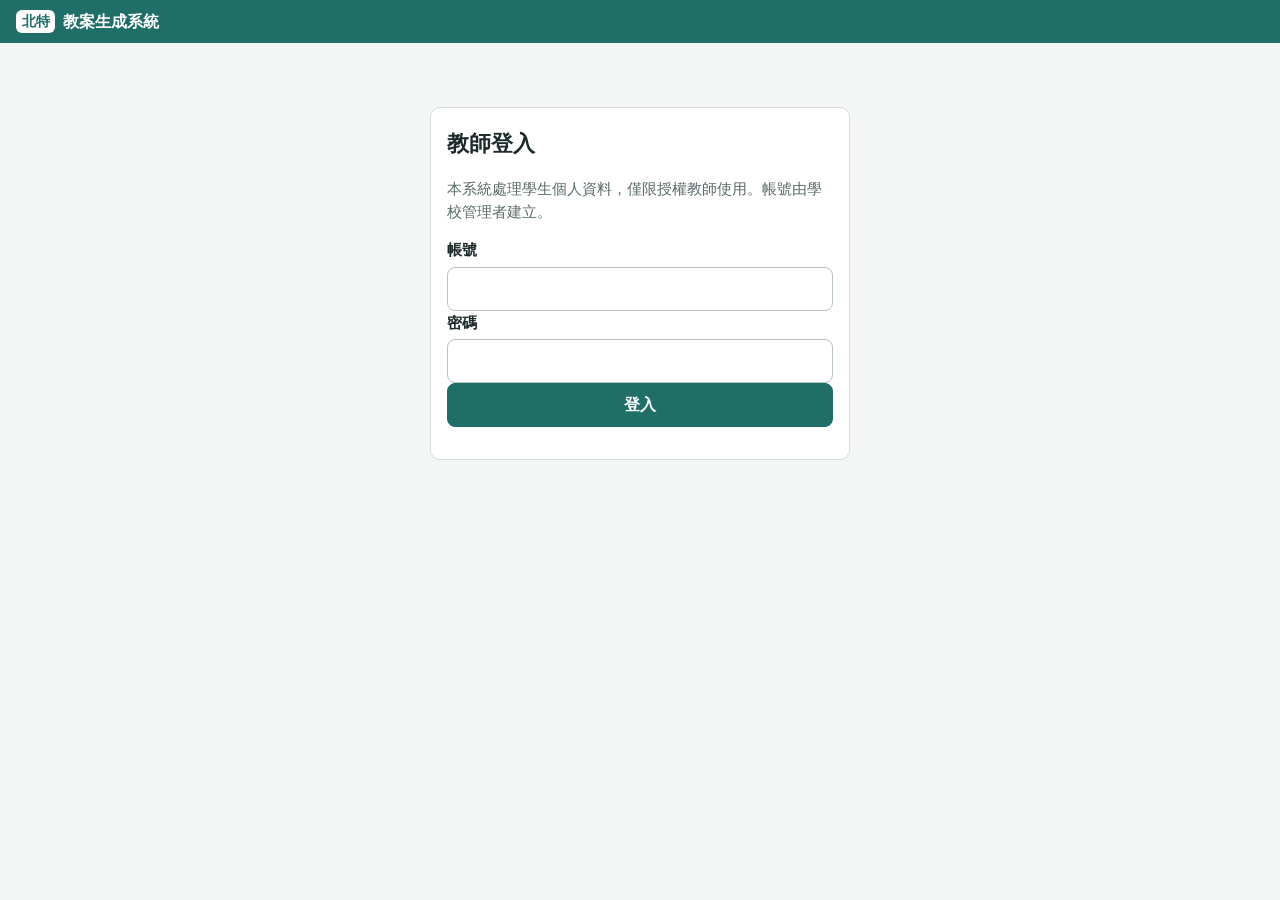
==== static/index.html @ be32dafa "北特教案生成系統：Vercel 部署分支 Co-Authored-By: Claude Opus 5.5 <noreply@anthropic.com> Claude-Session: https:/" ====
<!doctype html>
<html lang="zh-Hant-TW">
<head>
<meta charset="utf-8">
<meta name="viewport" content="width=device-width, initial-scale=1, viewport-fit=cover">
<meta name="robots" content="noindex,nofollow">
<title>北特教案生成系統</title>
<link rel="stylesheet" href="/static/style.css">
</head>
<body>
<header class="topbar">
  <div class="brand"><span class="logo" aria-hidden="true">北特</span><span class="title">教案生成系統</span></div>
  <div class="top-actions" id="topActions" hidden>
    <span id="saveState" class="save-state" aria-live="polite"></span>
    <button class="btn ghost" id="btnDrafts" type="button">我的教案</button>
    <button class="btn ghost" id="btnLogout" type="button">登出</button>
  </div>
</header>

<main id="app">
  <section id="loginView" class="card narrow" hidden>
    <h1>教師登入</h1>
    <p class="muted">本系統處理學生個人資料，僅限授權教師使用。帳號由學校管理者建立。</p>
    <form id="loginForm" autocomplete="on">
      <label>帳號<input name="username" required autocomplete="username"></label>
      <label>密碼<input name="password" type="password" required autocomplete="current-password"></label>
      <button class="btn primary block" type="submit">登入</button>
      <p class="error" id="loginErr" role="alert"></p>
    </form>
  </section>

  <section id="homeView" hidden>
    <div class="card">
      <div class="row space">
        <h1>我的教案</h1>
        <button class="btn primary" id="btnNew" type="button">＋ 新增教案</button>
      </div>
      <div id="draftList" class="draft-list"></div>
    </div>
    <div class="card" id="sourcesCard"></div>
  </section>

  <section id="editorView" hidden>
    <nav class="stepper" id="stepper" aria-label="教案製作步驟"></nav>
    <div id="stepBody"></div>
    <div class="step-nav">
      <button class="btn" id="btnPrev" type="button">← 上一步</button>
      <button class="btn primary" id="btnNext" type="button">下一步 →</button>
    </div>
  </section>
</main>

<dialog id="modal"><div id="modalBody"></div></dialog>
<div id="toast" class="toast" role="status" aria-live="polite"></div>
<script src="/static/app.js"></script>
</body>
</html>
---- static/style.css ----
:root{
  --bg:#f4f6f5; --card:#ffffff; --ink:#1d2a2a; --muted:#5b6b6a; --line:#d5dddc;
  --primary:#1f6f68; --primary-ink:#ffffff; --primary-soft:#e3f1ef;
  --fact:#1e7a46; --fact-bg:#e4f4ea; --guess:#8a5a00; --guess-bg:#fff2d6;
  --missing:#a1312b; --missing-bg:#fbe5e3; --teacher:#1d4f91; --teacher-bg:#e3ecfa;
  --warn:#8a5a00; --warn-bg:#fff6e0; --err:#a1312b; --err-bg:#fdecea;
  --radius:10px; --font:"Noto Sans TC","PingFang TC","Microsoft JhengHei",system-ui,sans-serif;
}
*{box-sizing:border-box}
html,body{margin:0;background:var(--bg);color:var(--ink);font-family:var(--font);font-size:16px;line-height:1.6}
button,input,select,textarea{font:inherit;color:inherit}
h1{font-size:1.35rem;margin:.2rem 0 .8rem} h2{font-size:1.15rem;margin:.2rem 0 .6rem} h3{font-size:1.02rem;margin:.8rem 0 .4rem}
.topbar{position:sticky;top:0;z-index:20;display:flex;align-items:center;justify-content:space-between;gap:.5rem;
  padding:.55rem 1rem;background:var(--primary);color:var(--primary-ink);padding-top:max(.55rem,env(safe-area-inset-top))}
.brand{display:flex;align-items:center;gap:.5rem;font-weight:700}
.logo{background:#fff;color:var(--primary);border-radius:6px;padding:0 .35rem;font-size:.9rem}
.top-actions{display:flex;gap:.4rem;align-items:center;flex-wrap:wrap}
.save-state{font-size:.85rem;opacity:.9}
main{max-width:1100px;margin:0 auto;padding:1rem}
.card{background:var(--card);border:1px solid var(--line);border-radius:var(--radius);padding:1rem;margin-bottom:1rem}
.card.narrow{max-width:420px;margin:3rem auto}
.muted{color:var(--muted);font-size:.92rem}
.error{color:var(--err)}
.row{display:flex;gap:.6rem;flex-wrap:wrap;align-items:center}
.row.space{justify-content:space-between}
.grid{display:grid;grid-template-columns:repeat(auto-fit,minmax(220px,1fr));gap:.8rem}
label{display:flex;flex-direction:column;gap:.25rem;font-weight:600;font-size:.95rem}
label.inline{flex-direction:row;align-items:center;gap:.4rem;font-weight:500}
input[type=text],input[type=date],input[type=number],input[type=password],input:not([type]),select,textarea{
  width:100%;padding:.55rem .65rem;border:1px solid #b8c4c2;border-radius:8px;background:#fff;min-height:44px}
textarea{min-height:5rem;resize:vertical}
input:focus,select:focus,textarea:focus,button:focus-visible,[contenteditable]:focus{outline:3px solid #8cc9c2;outline-offset:1px}
.btn{border:1px solid var(--primary);background:#fff;color:var(--primary);padding:.5rem .9rem;border-radius:8px;
  cursor:pointer;min-height:44px;font-weight:600}
.btn.primary{background:var(--primary);color:var(--primary-ink)}
.btn.ghost{border-color:rgba(255,255,255,.7);background:transparent;color:#fff}
.btn.danger{border-color:var(--err);color:var(--err)}
.btn.small{min-height:34px;padding:.2rem .6rem;font-size:.88rem}
.btn.block{width:100%}
.btn[disabled]{opacity:.5;cursor:not-allowed}
.stepper{display:flex;gap:.3rem;overflow-x:auto;padding:.2rem 0 .6rem;scrollbar-width:thin;-webkit-overflow-scrolling:touch}
.stepper button{flex:0 0 auto;border:1px solid var(--line);background:#fff;border-radius:999px;padding:.35rem .8rem;
  cursor:pointer;font-size:.9rem;min-height:40px;white-space:nowrap}
.stepper button.active{background:var(--primary);color:#fff;border-color:var(--primary)}
.stepper button.done::before{content:"✓ ";color:var(--fact)}
.stepper button.active.done::before{color:#fff}
.step-nav{display:flex;justify-content:space-between;gap:.5rem;position:sticky;bottom:0;background:linear-gradient(transparent,var(--bg) 30%);
  padding:.8rem 0 max(.8rem,env(safe-area-inset-bottom))}
.badge{display:inline-block;font-size:.78rem;font-weight:700;border-radius:999px;padding:.05rem .5rem;margin-right:.25rem;white-space:nowrap}
.b-fact{background:var(--fact-bg);color:var(--fact)} .b-guess{background:var(--guess-bg);color:var(--guess)}
.b-missing{background:var(--missing-bg);color:var(--missing)} .b-teacher{background:var(--teacher-bg);color:var(--teacher)}
.b-pending{background:var(--warn-bg);color:var(--warn)} .b-neutral{background:#eef1f1;color:var(--muted)}
.notice{border-left:4px solid var(--primary);background:var(--primary-soft);padding:.7rem .9rem;border-radius:8px;margin:.6rem 0}
.notice.warn{border-color:var(--warn);background:var(--warn-bg)} .notice.err{border-color:var(--err);background:var(--err-bg)}
.student{border:1px solid var(--line);border-radius:var(--radius);padding:.8rem;margin:.7rem 0;background:#fcfdfd}
.file-item{display:flex;justify-content:space-between;gap:.5rem;align-items:flex-start;border-top:1px dashed var(--line);padding:.45rem 0;flex-wrap:wrap}
.ability{border:1px solid var(--line);border-radius:8px;padding:.6rem;margin:.5rem 0;background:#fff}
.ability.excluded{opacity:.55}
.ability.confirmed{border-color:var(--teacher)}
.ability .quote{background:#f7faf9;border-left:3px solid var(--fact);padding:.35rem .55rem;margin:.3rem 0}
.ability .meta{font-size:.85rem;color:var(--muted)}
.cur-item{display:flex;gap:.6rem;align-items:flex-start;border-top:1px solid var(--line);padding:.55rem 0}
.cur-item:first-child{border-top:0}
.cur-item input[type=checkbox]{width:22px;height:22px;margin-top:.2rem;flex:0 0 auto}
.cur-item .code{font-weight:700;color:var(--primary);white-space:nowrap}
.cur-item small{color:var(--muted);display:block}
.sel-item{border:1px solid var(--line);border-radius:8px;padding:.6rem;margin:.5rem 0;background:#fff}
.sel-item.warn{border-color:var(--warn);background:var(--warn-bg)} .sel-item.err{border-color:var(--err);background:var(--err-bg)}
.official{background:#f3f6f6;border-radius:6px;padding:.35rem .5rem;font-size:.95rem}
.cols3{display:grid;grid-template-columns:repeat(3,1fr);gap:.8rem}
.goal{border:1px solid var(--line);border-radius:8px;padding:.6rem;margin:.5rem 0;background:#fff}
.goal .composed{background:#f6f8f8;border-radius:6px;padding:.4rem .55rem;margin-top:.4rem;font-size:.95rem}
.chips{display:flex;flex-wrap:wrap;gap:.3rem}
.chip{border:1px solid var(--line);border-radius:999px;padding:.1rem .55rem;font-size:.85rem;background:#fff}
.timebar{font-weight:700;padding:.4rem .7rem;border-radius:8px;display:inline-block}
.timebar.ok{background:var(--fact-bg);color:var(--fact)} .timebar.bad{background:var(--err-bg);color:var(--err)}
.draft-list .draft{display:flex;justify-content:space-between;gap:.5rem;align-items:center;border-top:1px solid var(--line);padding:.6rem 0;flex-wrap:wrap}
.toast{position:fixed;left:50%;bottom:1.2rem;transform:translateX(-50%);background:#1d2a2a;color:#fff;padding:.6rem 1rem;border-radius:8px;
  opacity:0;pointer-events:none;transition:opacity .2s;z-index:50;max-width:90vw}
.toast.show{opacity:.95}
dialog{border:0;border-radius:var(--radius);padding:0;max-width:min(720px,94vw);width:100%}
dialog::backdrop{background:rgba(0,0,0,.35)}
#modalBody{padding:1rem;max-height:80vh;overflow:auto}
/* 預覽：與 Word 表格同結構 */
.preview{background:#fff;padding:1rem;border:1px solid var(--line);overflow-x:auto}
.pv-head .big{font-size:1.35rem}
.pv-head>div{border-right:1px solid #333;padding:.2rem}.pv-head>div:last-child{border-right:0}
.pv-head{display:grid;grid-template-columns:180.45fr 157.2fr 106.3fr;max-width:81%;margin:0 auto .5rem;border:1px solid #333;font-weight:700;text-align:center;white-space:pre-line;align-items:center;font-family:"DFKai-SB","BiauKai","標楷體",serif;font-size:1.05rem;margin-bottom:.3rem}
table.pv{border-collapse:collapse;width:100%;min-width:640px;table-layout:fixed;font-family:"DFKai-SB","BiauKai","標楷體",serif;font-size:.95rem}
table.pv td,table.pv th{border:1px solid #333;padding:.25rem .35rem;vertical-align:top;white-space:pre-wrap;word-break:break-word}
table.pv th,table.pv td.lbl{text-align:center;vertical-align:middle;font-weight:400}
table.pv td.sec{background:#d9d9d9;text-align:center;font-weight:700}
table.pv td.c{text-align:center;vertical-align:middle}
[contenteditable=true]{background:#fffef2}
.hint{font-size:.85rem;color:var(--muted)}
@media (max-width:760px){
  main{padding:.6rem}
  .cols3{grid-template-columns:1fr}
  .topbar .title{font-size:.95rem}
  h1{font-size:1.2rem}
}
@media print{
  .topbar,.stepper,.step-nav,.no-print,.toast{display:none!important}
  body,main{background:#fff;padding:0;margin:0;max-width:none}
  .card{border:0;padding:0}
  .preview{border:0;padding:0}
  table.pv{min-width:0}
  [contenteditable=true]{background:transparent}
  @page{size:A4 portrait;margin:15mm}
}
[hidden]{display:none!important}
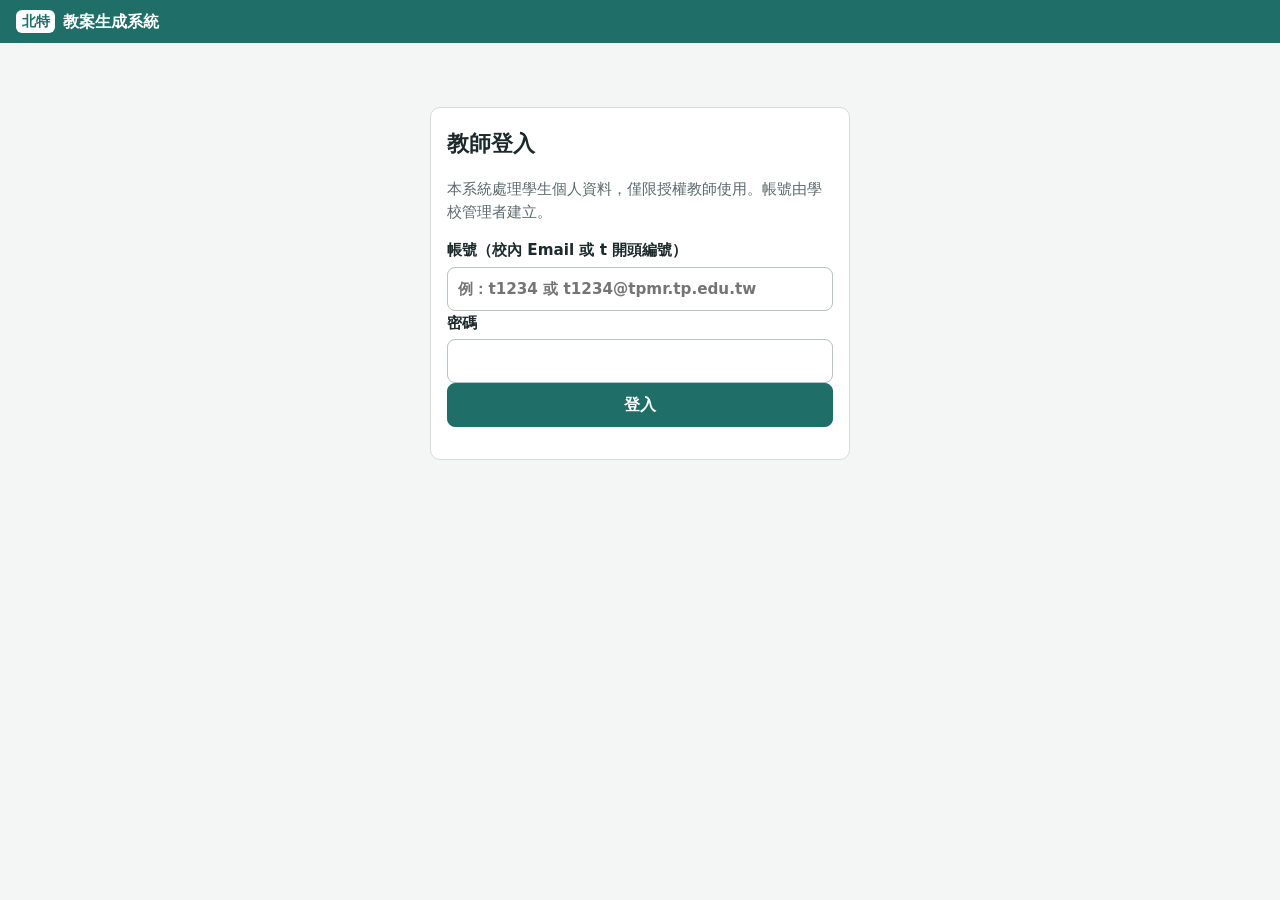
==== commit 41772e00: "建立教師帳號支援：Email 或 t 編號登入；國小部改混齡小1/小2；技高部年級去除10-12年級字樣 Co-Authored-By: Claude Opus 5.5 <noreply@anthro" ====
--- a/static/index.html
+++ b/static/index.html
@@ -22,7 +22,7 @@
     <h1>教師登入</h1>
     <p class="muted">本系統處理學生個人資料，僅限授權教師使用。帳號由學校管理者建立。</p>
     <form id="loginForm" autocomplete="on">
-      <label>帳號<input name="username" required autocomplete="username"></label>
+      <label>帳號（校內 Email 或 t 開頭編號）<input name="username" required autocomplete="username" autocapitalize="none" placeholder="例：t1234 或 t1234@tpmr.tp.edu.tw"></label>
       <label>密碼<input name="password" type="password" required autocomplete="current-password"></label>
       <button class="btn primary block" type="submit">登入</button>
       <p class="error" id="loginErr" role="alert"></p>
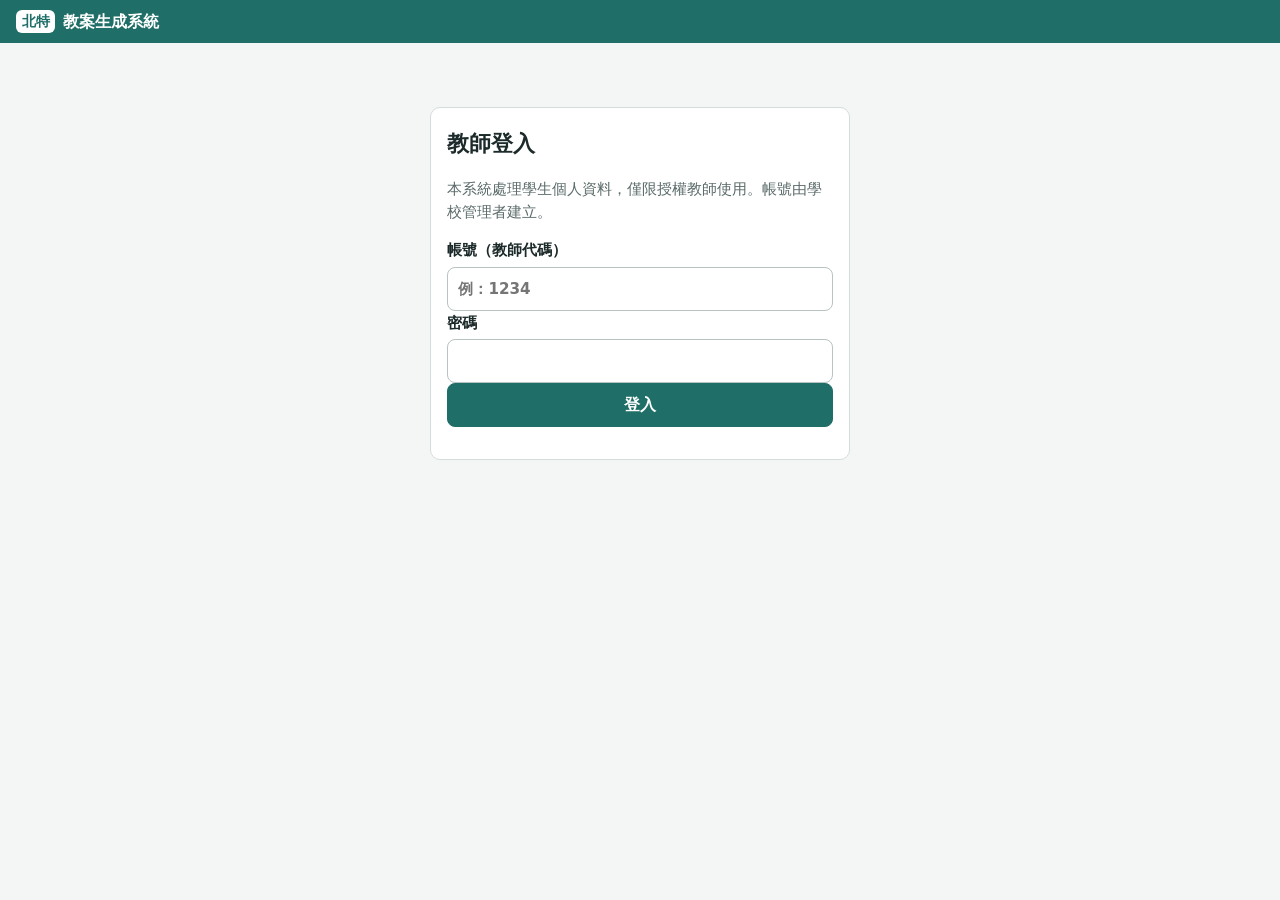
==== commit 50925603: "登入帳號改為教師代碼（數字），t代碼與校內 Email 亦可登入 Co-Authored-By: Claude Opus 5.5 <noreply@anthropic.com> Claude-Sess" ====
--- a/static/index.html
+++ b/static/index.html
@@ -22,7 +22,7 @@
     <h1>教師登入</h1>
     <p class="muted">本系統處理學生個人資料，僅限授權教師使用。帳號由學校管理者建立。</p>
     <form id="loginForm" autocomplete="on">
-      <label>帳號（校內 Email 或 t 開頭編號）<input name="username" required autocomplete="username" autocapitalize="none" placeholder="例：t1234 或 t1234@tpmr.tp.edu.tw"></label>
+      <label>帳號（教師代碼）<input name="username" required autocomplete="username" autocapitalize="none" inputmode="numeric" placeholder="例：1234"></label>
       <label>密碼<input name="password" type="password" required autocomplete="current-password"></label>
       <button class="btn primary block" type="submit">登入</button>
       <p class="error" id="loginErr" role="alert"></p>
